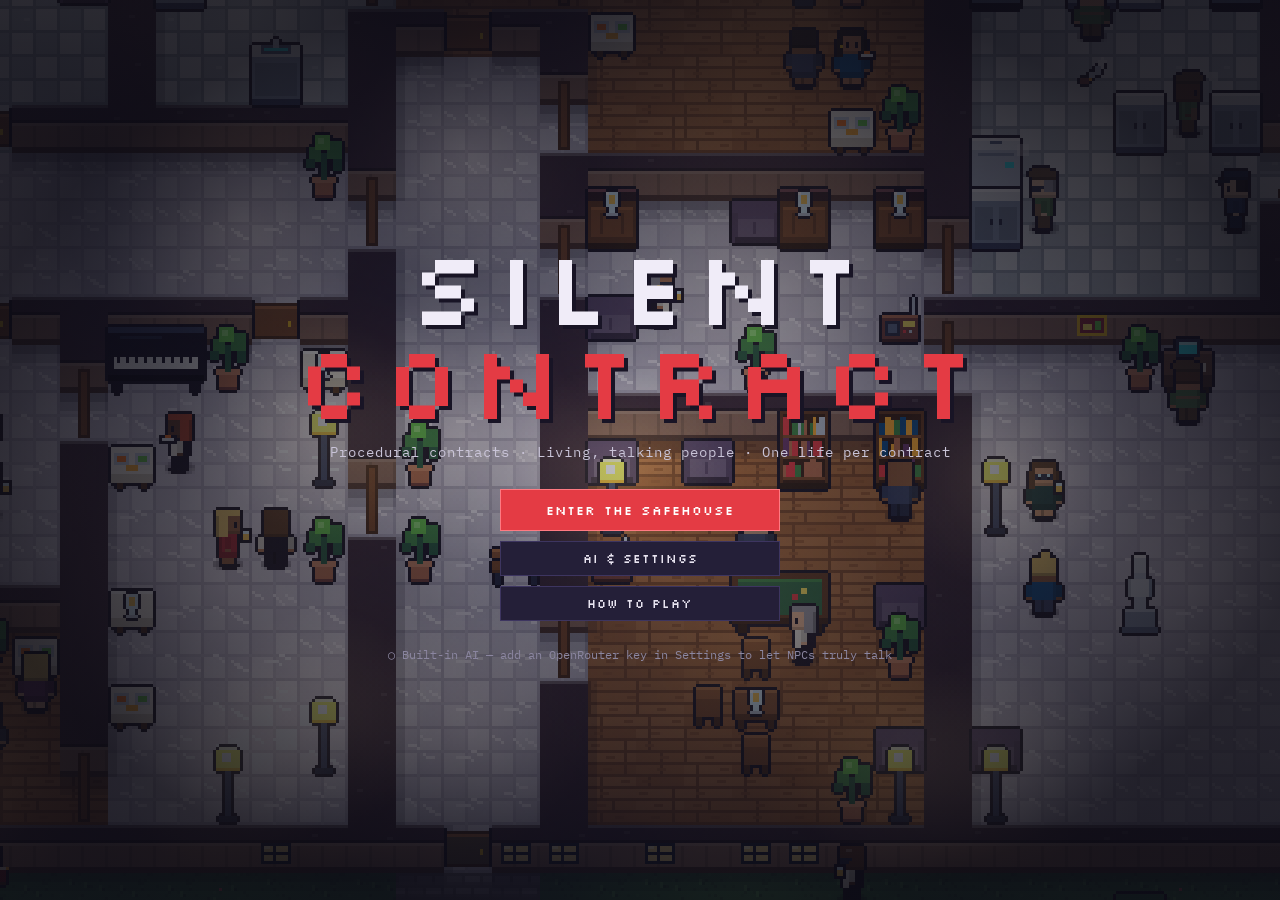
==== index.html @ fb24231e "Add files via upload" ====
<!doctype html>
<html lang="en">
<head>
  <meta charset="utf-8">
  <meta name="viewport" content="width=device-width, initial-scale=1">
  <title>Silent Contract</title>
  <link rel="preconnect" href="https://fonts.googleapis.com">
  <link rel="preconnect" href="https://fonts.gstatic.com" crossorigin>
  <link href="https://fonts.googleapis.com/css2?family=Silkscreen:wght@400;700&family=VT323&family=IBM+Plex+Mono:wght@400;600&display=swap" rel="stylesheet">
  <link rel="stylesheet" href="css/style.css">
</head>
<body>
  <canvas id="game"></canvas>

  <div id="hud" class="hidden">
    <div id="tl" class="panel">
      <div id="loc"></div>
      <div id="objectives"></div>
    </div>
    <div id="sus">
      <div class="eye"><i></i></div>
      <div class="sus-main">
        <div id="sus-label">UNDETECTED</div>
        <div id="sus-bar"><div id="sus-fill"></div></div>
        <div id="sus-sub"></div>
      </div>
    </div>
    <div id="tr" class="panel">
      <canvas id="minimap" width="132" height="100"></canvas>
      <div id="room"></div>
    </div>
    <div id="bl" class="panel">
      <img id="dz-portrait" alt="">
      <div class="dz">
        <div class="cap">DISGUISE</div>
        <div id="dz-name"></div>
        <div id="dz-flags"></div>
        <div id="hp"><div id="hp-fill"></div></div>
      </div>
    </div>
    <div id="bc">
      <div id="prompts"></div>
      <div id="inv-name"></div>
      <div id="inv"></div>
    </div>
    <div id="toasts"></div>
    <div id="bubbles"></div>
    <div id="inspect" class="hidden"></div>
    <div id="hint">TAB intel · M map · SPACE instinct · T talk · ESC pause</div>
    <div id="room-banner"><div class="rb-name"></div><div class="rb-tier"></div></div>
  </div>

  <div id="intel" class="panel hidden">
    <h2>INTEL</h2>
    <ul id="intel-list"></ul>
    <button id="intel-close">Close [TAB]</button>
  </div>

  <div id="bigmap" class="panel hidden">
    <div class="bm-head"><h2>SITE MAP</h2><div class="legend"><span class="t0">Public</span><span class="t1">Staff</span><span class="t2">Security</span><span class="t3">Private</span><span class="ex">Exit</span><span class="cam">Camera</span></div></div>
    <canvas id="bigmap-c"></canvas>
    <div class="dim">[M] close · Rooms you are not allowed in are outlined in red for your current disguise.</div>
  </div>

  <div id="fade"></div>

  <div id="dialog" class="hidden">
    <div class="dlg-head">
      <img id="dlg-portrait" alt="">
      <div class="who">
        <div id="dlg-mode"></div>
        <div id="dlg-name"></div>
        <div id="dlg-role"></div>
      </div>
      <div class="dlg-side">
        <div id="dlg-ai"></div>
        <div class="dlg-sus"><span>THEIR SUSPICION</span><div class="bar"><div id="dlg-susbar"></div></div></div>
      </div>
    </div>
    <div id="dlg-log"></div>
    <div id="dlg-chips"></div>
    <form id="dlg-form" autocomplete="off">
      <input id="dlg-input" maxlength="220" placeholder="Say anything… explain yourself, lie, persuade, ask questions">
      <button type="submit">Say ⏎</button>
      <button type="button" id="dlg-leave">Walk away</button>
    </form>
  </div>

  <div id="screen" class="hidden"></div>

  <script src="js/util.js"></script>
  <script src="js/sprites.js"></script>
  <script src="js/data.js"></script>
  <script src="js/mapgen.js"></script>
  <script src="js/llm.js"></script>
  <script src="js/input.js"></script>
  <script src="js/npc.js"></script>
  <script src="js/talk.js"></script>
  <script src="js/game.js"></script>
  <script src="js/render.js"></script>
  <script src="js/hud.js"></script>
  <script src="js/audio.js"></script>
  <script src="js/campaign.js"></script>
  <script src="js/main.js"></script>
</body>
</html>
---- css/style.css ----
:root {
  --bg: #0b0a12; --panel: rgba(14, 12, 24, 0.86); --panel2: rgba(24, 20, 40, 0.92); --line: rgba(255, 255, 255, 0.09);
  --ink: #e8e4f0; --dim: #8b86a0; --red: #e43b44; --red2: #ff5560; --gold: #e8b923; --green: #63c74d; --amber: #feae34; --cyan: #2ce8f5;
  --px: 'Silkscreen', 'VT323', monospace; --mono: 'IBM Plex Mono', ui-monospace, Menlo, monospace; --vt: 'VT323', monospace;
}
* { box-sizing: border-box; }
html, body { margin: 0; height: 100%; overflow: hidden; background: var(--bg); color: var(--ink); font-family: var(--mono); font-size: 14px; }
canvas#game { position: fixed; inset: 0; width: 100vw; height: 100vh; image-rendering: pixelated; cursor: none; display: block; }
.hidden { display: none !important; }
button { font-family: var(--px); font-size: 12px; letter-spacing: 1px; color: var(--ink); background: #241f38; border: 1px solid #3d3560; padding: 9px 14px; cursor: pointer; text-transform: uppercase; transition: background .12s, border-color .12s, transform .08s; }
button:hover:not(:disabled) { background: #332b52; border-color: #6a5ca8; }
button:active:not(:disabled) { transform: translateY(1px); }
button:disabled { opacity: .4; cursor: not-allowed; }
button.big { background: var(--red); border-color: #ff7a82; color: #fff; padding: 12px 22px; font-size: 13px; }
button.big:hover:not(:disabled) { background: #f24f58; }
button.ghost { background: transparent; border-color: #3d3560; color: var(--dim); }
kbd { font-family: var(--px); font-size: 10px; background: #e8e4f0; color: #181425; padding: 1px 5px; margin-right: 7px; border-bottom: 2px solid #8b86a0; }
.dim { color: var(--dim); }
.panel { background: var(--panel); border: 1px solid var(--line); backdrop-filter: blur(3px); }

/* ---------- HUD */
#hud { position: fixed; inset: 0; pointer-events: none; }
#tl { position: absolute; left: 14px; top: 14px; padding: 10px 12px; min-width: 250px; max-width: 330px; }
#loc { font-family: var(--px); font-size: 10px; color: var(--dim); letter-spacing: 1px; margin-bottom: 6px; }
.obj { font-size: 13px; padding: 2px 0; display: flex; gap: 8px; align-items: baseline; }
.obj .ck { width: 9px; height: 9px; border: 1px solid var(--red); flex: none; transform: translateY(1px); }
.obj.done { color: var(--dim); text-decoration: line-through; }
.obj.done .ck { background: var(--green); border-color: var(--green); }
.obj.exfil { color: var(--green); animation: pulse 1.2s infinite; }
.obj.exfil .ck { border-color: var(--green); }
.tells { margin: 4px 0 2px 17px; font-size: 12px; }
.tell { color: var(--dim); } .tell.known { color: var(--amber); }
.pay { margin-top: 7px; border-top: 1px solid var(--line); padding-top: 5px; font-size: 11px; color: var(--dim); }
.pay i { color: var(--gold); font-style: normal; }
@keyframes pulse { 50% { opacity: .55; } }

#sus { position: absolute; top: 14px; left: 50%; transform: translateX(-50%); display: flex; gap: 10px; align-items: center; background: var(--panel); border: 1px solid var(--line); padding: 8px 14px 8px 10px; min-width: 300px; }
#sus .eye { width: 30px; height: 18px; border: 2px solid currentColor; border-radius: 50%/60%; position: relative; color: #8b86a0; }
#sus .eye i { position: absolute; width: 8px; height: 8px; background: currentColor; border-radius: 50%; left: 9px; top: 3px; }
.sus-main { flex: 1; }
#sus-label { font-family: var(--px); font-size: 12px; letter-spacing: 2px; }
#sus-bar { height: 6px; background: #241f38; margin: 4px 0 3px; overflow: hidden; }
#sus-fill { height: 100%; width: 0; background: var(--amber); transition: width .12s; }
#sus-sub { font-size: 10px; color: var(--dim); }
#sus.lvl-clear { color: #c9c4d8; } #sus.lvl-clear #sus-label { color: #c9c4d8; }
#sus.lvl-tres .eye, #sus.lvl-tres #sus-label { color: var(--amber); }
#sus.lvl-sus .eye, #sus.lvl-sus #sus-label { color: var(--amber); }
#sus.lvl-sus { border-color: rgba(254,174,52,.5); }
#sus.lvl-hunt .eye, #sus.lvl-hunt #sus-label { color: var(--red2); } #sus.lvl-hunt #sus-fill { background: var(--red); } #sus.lvl-hunt { border-color: rgba(228,59,68,.6); }
#sus.lvl-combat { border-color: var(--red); box-shadow: 0 0 24px rgba(228,59,68,.45); animation: pulse .6s infinite; }
#sus.lvl-combat .eye, #sus.lvl-combat #sus-label { color: var(--red2); } #sus.lvl-combat #sus-fill { background: var(--red); }

#tr { position: absolute; right: 14px; top: 14px; padding: 6px; }
#minimap { width: 198px; height: 150px; image-rendering: pixelated; display: block; }
#room { font-family: var(--px); font-size: 10px; text-align: center; padding-top: 5px; letter-spacing: 1px; }
#room.tres { color: var(--red2); }

#bl { position: absolute; left: 14px; bottom: 14px; padding: 10px; display: flex; gap: 10px; align-items: center; min-width: 290px; }
#dz-portrait { width: 60px; height: 78px; image-rendering: pixelated; background: #1c1830; border: 1px solid var(--line); }
.cap { font-family: var(--px); font-size: 9px; color: var(--dim); letter-spacing: 2px; }
#dz-name { font-family: var(--px); font-size: 14px; margin: 2px 0 5px; }
#dz-flags { display: flex; flex-wrap: wrap; gap: 4px; max-width: 220px; }
.flag { font-family: var(--px); font-size: 8px; padding: 2px 5px; background: #2a2440; letter-spacing: 1px; }
.flag.bad { background: var(--red); color: #fff; } .flag.ok { background: #213a26; color: var(--green); } .flag.warn { background: #4a3a14; color: var(--amber); }
#hp { height: 4px; background: #2a2440; margin-top: 7px; } #hp-fill { height: 100%; background: var(--red); width: 100%; }

#bc { position: absolute; bottom: 14px; left: 50%; transform: translateX(-50%); display: flex; flex-direction: column; align-items: center; gap: 6px; }
#prompts { display: flex; flex-direction: column; align-items: center; gap: 4px; min-height: 10px; }
.prompt { background: var(--panel2); border: 1px solid var(--line); padding: 5px 10px; font-size: 13px; }
.prompt.warn { border-color: rgba(228,59,68,.5); } .prompt.off { color: var(--dim); }
#inv-name { font-family: var(--px); font-size: 10px; letter-spacing: 1px; color: #c9c4d8; }
#inv { display: flex; gap: 4px; }
.slot { width: 46px; height: 46px; background: var(--panel); border: 1px solid var(--line); position: relative; display: grid; place-items: center; }
.slot img { width: 36px; height: 36px; image-rendering: pixelated; }
.slot.sel { border-color: #fff; box-shadow: 0 0 0 1px #fff inset; background: #2a2444; }
.slot.illegal.sel { border-color: var(--red); box-shadow: 0 0 0 1px var(--red) inset; }
.slot .k { position: absolute; left: 3px; top: 1px; font-family: var(--px); font-size: 8px; color: var(--dim); }
.slot .n { position: absolute; right: 3px; bottom: 1px; font-family: var(--px); font-size: 9px; }

#toasts { position: absolute; right: 14px; top: 200px; display: flex; flex-direction: column; gap: 5px; align-items: flex-end; width: 360px; }
.toast { background: var(--panel2); border-left: 3px solid #8b86a0; padding: 7px 11px; font-size: 12px; animation: tin .25s ease-out; transition: opacity .6s, transform .6s; max-width: 360px; }
.toast.out { opacity: 0; transform: translateX(20px); }
.toast.bad { border-color: var(--red); color: #ffd0d3; } .toast.good { border-color: var(--green); color: #d6ffd0; } .toast.warn { border-color: var(--amber); }
.toast.intel { border-color: var(--cyan); color: #d4fbff; } .toast.info { border-color: #7a6ad8; }
@keyframes tin { from { opacity: 0; transform: translateX(30px); } }

#bubbles { position: absolute; inset: 0; overflow: hidden; }
.bubble { position: absolute; left: 0; top: 0; max-width: 230px; background: #f4f1fa; color: #181425; font-family: var(--vt); font-size: 19px; line-height: 17px; padding: 4px 8px 5px; border: 2px solid #181425; box-shadow: 2px 2px 0 rgba(0,0,0,.4); white-space: normal; text-align: center; }
.bubble::after { content: ''; position: absolute; left: 50%; bottom: -7px; margin-left: -5px; border: 5px solid transparent; border-top-color: #181425; border-bottom: 0; }
.bubble.me { background: #2a2444; color: #fff; border-color: #6a5ca8; }
.bubble.tgt { background: #ffe1e3; }
.bubble.hostile { background: var(--red); color: #fff; }
#inspect { position: absolute; left: 0; top: 0; display: flex; gap: 10px; background: var(--panel2); border: 1px solid var(--line); padding: 8px 10px; max-width: 290px; font-size: 12px; }
#inspect img { width: 45px; height: 58px; image-rendering: pixelated; }
#inspect .role { color: var(--dim); font-size: 11px; margin-top: 2px; }
#inspect .tgt { color: var(--red2); } #inspect .sus { color: var(--amber); } #inspect .enf { color: #fff; }
.tellgrid { display: grid; grid-template-columns: 1fr 1fr; gap: 1px 8px; margin-top: 5px; font-size: 11px; }
.tellgrid .y { color: var(--ink); } .tellgrid .n { color: #5a5470; } .tellgrid .u { color: var(--dim); } .tellgrid .k { text-decoration: underline; text-decoration-color: var(--amber); }
#hint { position: absolute; right: 14px; bottom: 14px; font-family: var(--px); font-size: 9px; color: var(--dim); letter-spacing: 1px; }

#intel { position: fixed; left: 50%; top: 50%; transform: translate(-50%, -50%); width: min(560px, 92vw); max-height: 70vh; overflow: auto; padding: 18px 22px; z-index: 5; }
#intel h2 { font-family: var(--px); margin: 0 0 10px; letter-spacing: 3px; color: var(--cyan); }
#intel ul { padding-left: 18px; } #intel li { margin: 7px 0; line-height: 1.4; }

/* ---------- dialogue */
#dialog { position: fixed; left: 50%; bottom: 18px; transform: translateX(-50%); width: min(720px, 94vw); background: rgba(12, 10, 22, 0.96); border: 1px solid #3d3560; box-shadow: 0 10px 40px rgba(0,0,0,.6); z-index: 6; padding: 12px 14px; animation: dlg .18s ease-out; }
@keyframes dlg { from { transform: translate(-50%, 20px); opacity: 0; } }
.dlg-head { display: flex; gap: 12px; align-items: center; border-bottom: 1px solid var(--line); padding-bottom: 9px; }
#dlg-portrait { width: 60px; height: 78px; image-rendering: pixelated; background: #1c1830; border: 1px solid var(--line); }
.who { flex: 1; }
#dlg-mode { font-family: var(--px); font-size: 9px; color: var(--amber); letter-spacing: 1px; }
#dlg-name { font-family: var(--px); font-size: 16px; margin: 3px 0; }
#dlg-role { color: var(--dim); font-size: 12px; }
.dlg-side { width: 180px; text-align: right; }
#dlg-ai { font-family: var(--px); font-size: 9px; color: var(--dim); margin-bottom: 8px; } #dlg-ai.on { color: var(--cyan); }
.dlg-sus span { font-family: var(--px); font-size: 8px; color: var(--dim); letter-spacing: 1px; }
.dlg-sus .bar { height: 6px; background: #241f38; margin-top: 3px; } #dlg-susbar { height: 100%; background: var(--green); transition: width .3s; }
#dlg-susbar.mid { background: var(--amber); } #dlg-susbar.hi { background: var(--red); }
#dlg-log { max-height: 190px; overflow: auto; padding: 8px 2px; display: flex; flex-direction: column; gap: 6px; }
.ln { line-height: 1.4; font-size: 14px; } .ln b { font-family: var(--px); font-size: 10px; margin-right: 6px; color: var(--amber); }
.ln.you b { color: #a79cf0; } .ln.you { color: #cfc8f5; }
.ln.typing i { animation: pulse .7s infinite; }
#dlg-chips { display: flex; flex-wrap: wrap; gap: 5px; margin: 4px 0 8px; }
.chip { font-family: var(--mono); text-transform: none; letter-spacing: 0; font-size: 11px; padding: 4px 8px; background: #1c1830; border-color: #2e2850; color: #b9b2d6; }
#dlg-form { display: flex; gap: 6px; }
#dlg-input { flex: 1; background: #1a162c; border: 1px solid #3d3560; color: #fff; font-family: var(--mono); font-size: 14px; padding: 10px 12px; outline: none; }
#dlg-input:focus { border-color: #8a7ae0; }

/* ---------- screens */
#screen { position: fixed; inset: 0; z-index: 10; overflow: auto; cursor: default; }
#screen.title { background: radial-gradient(ellipse at center, rgba(11,10,18,.25), rgba(11,10,18,.85) 75%); display: grid; place-items: center; }
.title-wrap { text-align: center; padding: 24px; }
.logo { font-family: var(--px); line-height: .9; text-shadow: 4px 4px 0 #181425; }
.logo-a { display: block; font-size: clamp(42px, 9vw, 104px); letter-spacing: 10px; color: #f0ecf8; }
.logo-b { display: block; font-size: clamp(42px, 9vw, 104px); letter-spacing: 10px; color: var(--red); }
.tag { color: #c9c4d8; margin: 18px 0 28px; letter-spacing: 1px; }
.menu { display: flex; flex-direction: column; gap: 10px; align-items: center; }
.menu button { min-width: 280px; }
.ai-pill { margin-top: 26px; font-size: 12px; color: var(--dim); } .ai-pill.on { color: var(--cyan); }

#screen.safehouse, #screen.results-s, #screen.pause-s { background: rgba(9, 8, 16, 0.9); }
.sh header { position: sticky; top: 0; display: flex; align-items: center; gap: 20px; padding: 14px 26px; background: rgba(12,10,22,.97); border-bottom: 1px solid var(--line); z-index: 2; flex-wrap: wrap; }
.brand { font-family: var(--px); font-size: 18px; letter-spacing: 3px; } .brand b { color: var(--red); } .brand span { font-size: 9px; color: var(--dim); margin-left: 10px; letter-spacing: 2px; }
.sh nav { display: flex; gap: 4px; flex: 1; }
.sh nav button.on { background: #3a3060; border-color: #8a7ae0; }
.wallet { text-align: right; } .wallet .m { font-family: var(--px); font-size: 18px; color: var(--gold); } .wallet .lv { font-size: 11px; color: var(--dim); }
.xp { width: 140px; height: 3px; background: #2a2440; margin-top: 4px; margin-left: auto; } .xp i { display: block; height: 100%; background: var(--cyan); }
.sh main, .brief, .results, .how, .pause { max-width: 1080px; margin: 0 auto; padding: 26px; }
h1, h2, h3 { font-family: var(--px); font-weight: 400; letter-spacing: 2px; }
h1 { font-size: 34px; margin: 6px 0 12px; } h2 { font-size: 20px; margin: 22px 0 10px; } h3 { font-size: 13px; margin: 18px 0 8px; color: #c9c4d8; }
.lead { color: #c9c4d8; line-height: 1.6; max-width: 820px; }
.kicker { font-family: var(--px); font-size: 10px; color: var(--amber); letter-spacing: 2px; }
.cards { display: grid; grid-template-columns: repeat(auto-fill, minmax(230px, 1fr)); gap: 12px; margin-top: 16px; }
.card { background: var(--panel2); border: 1px solid var(--line); padding: 16px; display: flex; flex-direction: column; gap: 6px; }
.card h3 { margin: 4px 0 0; font-size: 15px; color: var(--ink); }
.card button { margin-top: auto; }
.card.syn p { color: #c9c4d8; line-height: 1.5; flex: 1; }
.card.showdown { border-color: rgba(254,174,52,.6); box-shadow: 0 0 0 1px rgba(254,174,52,.25) inset; }
.card.t-done, .card.t-failed { opacity: .5; }
.badges { display: flex; gap: 5px; flex-wrap: wrap; min-height: 4px; }
.badge { font-family: var(--px); font-size: 9px; padding: 3px 6px; letter-spacing: 1px; }
.badge.sd { background: var(--amber); color: #181425; } .badge.al { background: var(--red); color: #fff; } .badge.ok { background: #213a26; color: var(--green); }
.tinfo { font-size: 12px; color: var(--dim); margin: 6px 0; }
.camp-head { display: flex; justify-content: space-between; align-items: flex-end; flex-wrap: wrap; gap: 12px; }
.pips { display: flex; gap: 6px; } .pip { width: 40px; height: 40px; display: grid; place-items: center; border: 1px solid #3d3560; font-family: var(--px); font-size: 12px; color: var(--dim); }
.pip.done { background: #2a1a20; color: var(--red); border-color: var(--red); } .pip.cur { border-color: var(--amber); color: var(--amber); }
.rules { margin-top: 22px; font-size: 12px; color: var(--dim); line-height: 1.7; border-top: 1px solid var(--line); padding-top: 12px; }
.rules b { color: var(--ink); }
.foot { display: flex; gap: 10px; justify-content: flex-end; margin-top: 24px; }
.items { display: grid; grid-template-columns: repeat(auto-fill, minmax(300px, 1fr)); gap: 8px; }
.item { display: flex; gap: 10px; align-items: center; background: var(--panel2); border: 1px solid var(--line); padding: 10px; font-size: 13px; }
.item > div { flex: 1; } .item .dim { font-size: 11px; margin-top: 2px; }
.item.r-rare { border-left: 3px solid #4a8ae0; } .item.r-epic { border-left: 3px solid #a65cd8; }
.item.pickable { cursor: pointer; } .item.pickable:hover { border-color: #6a5ca8; } .item.pickable.on { border-color: var(--red); background: #2a1824; }
.ico { width: 36px; height: 36px; image-rendering: pixelated; vertical-align: middle; }
p .ico { width: 24px; height: 24px; }
.stats { display: grid; grid-template-columns: repeat(auto-fill, minmax(170px, 1fr)); gap: 6px; margin-top: 10px; }
.stats div { display: flex; justify-content: space-between; background: var(--panel2); padding: 8px 10px; font-size: 12px; } .stats span { color: var(--dim); }
.form { display: flex; flex-direction: column; gap: 12px; max-width: 640px; }
.form label { display: flex; flex-direction: column; gap: 5px; font-size: 12px; color: var(--dim); }
.form label.chk { flex-direction: row; align-items: center; gap: 8px; }
.form input[type=password], .form input[type=text], .form input:not([type]) { background: #1a162c; border: 1px solid #3d3560; color: #fff; font-family: var(--mono); font-size: 13px; padding: 9px 11px; flex: 1; outline: none; }
.row { display: flex; gap: 8px; align-items: center; flex-wrap: wrap; }
#ai-status { font-size: 12px; } #ai-status.ok { color: var(--green); } #ai-status.bad { color: var(--red2); }
.cols { display: grid; grid-template-columns: 1fr 1.3fr; gap: 26px; }
@media (max-width: 760px) { .cols { grid-template-columns: 1fr; } }
.po { margin: 8px 0; font-size: 13px; } .po i { color: var(--gold); font-style: normal; } .po .dim { font-size: 11px; }
.brief .badge.al { font-size: 9px; }
.results { text-align: center; } .results .ledger, .results .stats { text-align: left; max-width: 520px; margin: 18px auto; }
.results.win h1 { color: var(--green); } .results.lose h1 { color: var(--red2); }
.ledger div { display: flex; justify-content: space-between; padding: 6px 2px; border-bottom: 1px dashed var(--line); }
.ledger .miss { color: var(--dim); } .ledger .tot { font-family: var(--px); color: var(--gold); border-bottom: 0; padding-top: 10px; }
.results .foot { justify-content: center; }
.good { color: var(--green); } .bad { color: var(--red2); } p.big { font-family: var(--px); font-size: 14px; }
.pause { text-align: center; padding-top: 18vh; }
.how table { border-collapse: collapse; font-size: 13px; } .how td { padding: 5px 8px; vertical-align: top; } .how p { line-height: 1.55; color: #c9c4d8; font-size: 13px; }

/* ---------- full map, room banner, fades, ratings */
#bigmap { position: fixed; left: 50%; top: 50%; transform: translate(-50%, -50%); z-index: 5; padding: 14px 16px; max-width: 96vw; max-height: 94vh; display: flex; flex-direction: column; gap: 8px; }
#bigmap h2 { margin: 0; font-size: 16px; color: var(--cyan); }
#bigmap-c { image-rendering: pixelated; max-width: 92vw; max-height: 78vh; background: #0b0a12; }
.bm-head { display: flex; justify-content: space-between; align-items: center; gap: 16px; flex-wrap: wrap; }
.legend { display: flex; gap: 10px; font-size: 11px; } .legend span::before { content: ''; display: inline-block; width: 9px; height: 9px; margin-right: 5px; vertical-align: -1px; }
.legend .t0::before { background: #5a6988; } .legend .t1::before { background: #4d8a5c; } .legend .t2::before { background: #b88a3a; } .legend .t3::before { background: #a23a4a; } .legend .ex::before { background: #63c74d; } .legend .cam::before { background: #ff2a3a; border-radius: 50%; }
#room-banner { position: absolute; top: 92px; left: 50%; transform: translateX(-50%); text-align: center; opacity: 0; transition: opacity .5s; text-shadow: 2px 2px 0 #000; }
#room-banner.on { opacity: 1; transition: opacity .15s; }
.rb-name { font-family: var(--px); font-size: 18px; letter-spacing: 4px; }
.rb-tier { font-family: var(--px); font-size: 9px; letter-spacing: 3px; color: var(--dim); margin-top: 3px; } .rb-tier.bad { color: var(--red2); }
#fade { position: fixed; inset: 0; background: #0b0a12; pointer-events: none; opacity: 0; z-index: 20; transition: opacity .35s; }
#fade.on { opacity: 1; transition: opacity .2s; }
.rating { display: inline-block; font-family: var(--px); font-size: 16px; letter-spacing: 4px; padding: 8px 18px; margin: 4px 0 6px; border: 2px solid currentColor; }
.rating.r-ghost, .rating.r-silent { color: var(--cyan); box-shadow: 0 0 24px rgba(44,232,245,.25); } .rating.r-professional { color: var(--green); } .rating.r-messy { color: var(--amber); } .rating.r-massacre { color: var(--red2); }

.arch { font-family: var(--px); font-size: 8px; letter-spacing: 1px; background: #3a1a22; color: var(--red2); padding: 1px 4px; margin-left: 4px; vertical-align: 1px; }
.obj .tm { font-style: normal; color: var(--amber); font-size: 11px; } .obj .tm.bad { color: var(--red2); }
.ttypes { display: flex; flex-wrap: wrap; gap: 8px; margin-top: 12px; }
.tt { background: var(--panel2); border-left: 3px solid var(--red); padding: 8px 12px; display: flex; flex-direction: column; gap: 3px; font-size: 12px; }
.tt b { font-family: var(--px); font-size: 11px; letter-spacing: 1px; color: var(--ink); } .tt span { color: var(--dim); }
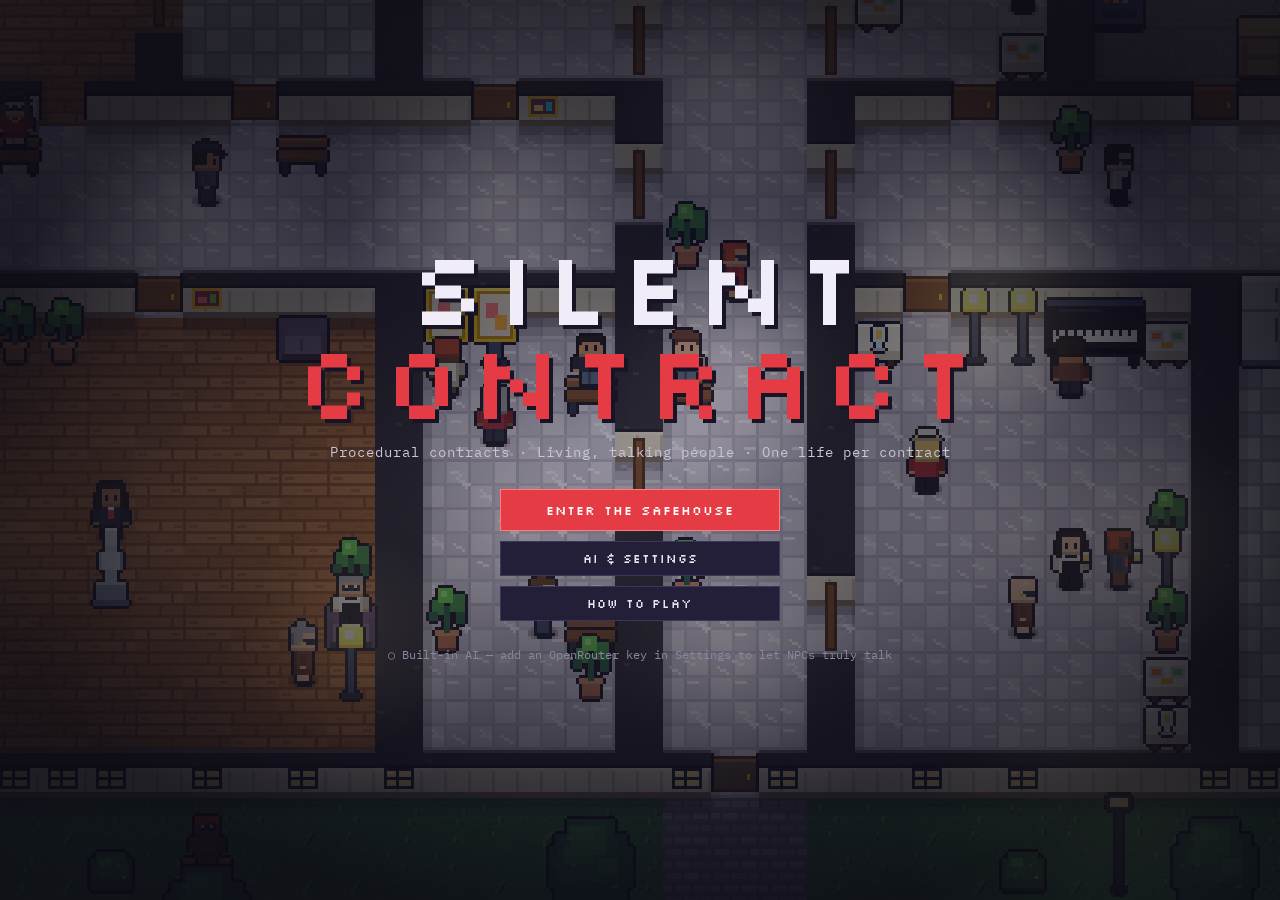
==== commit fb19c67e: "Add files via upload" ====
--- a/index.html
+++ b/index.html
@@ -26,7 +26,7 @@
       </div>
     </div>
     <div id="tr" class="panel">
-      <canvas id="minimap" width="132" height="100"></canvas>
+      <canvas id="minimap" width="264" height="200"></canvas>
       <div id="room"></div>
     </div>
     <div id="bl" class="panel">
@@ -40,19 +40,26 @@
     </div>
     <div id="bc">
       <div id="prompts"></div>
+      <div id="inv-desc"></div>
       <div id="inv-name"></div>
       <div id="inv"></div>
     </div>
     <div id="toasts"></div>
+    <div id="room-labels"></div>
+    <div id="chatter"></div>
     <div id="bubbles"></div>
     <div id="inspect" class="hidden"></div>
-    <div id="hint">TAB intel · M map · SPACE instinct · T talk · ESC pause</div>
+    <div id="hint">TAB intel · M map · SPACE instinct · T talk · Y say aloud · ESC pause</div>
     <div id="room-banner"><div class="rb-name"></div><div class="rb-tier"></div></div>
   </div>
 
   <div id="intel" class="panel hidden">
     <h2>INTEL</h2>
     <ul id="intel-list"></ul>
+    <h3>YOUR RUMORS</h3>
+    <ul id="intel-rumors"></ul>
+    <h3>OVERHEARD</h3>
+    <div id="intel-heard"></div>
     <button id="intel-close">Close [TAB]</button>
   </div>
 
@@ -60,6 +67,12 @@
     <div class="bm-head"><h2>SITE MAP</h2><div class="legend"><span class="t0">Public</span><span class="t1">Staff</span><span class="t2">Security</span><span class="t3">Private</span><span class="ex">Exit</span><span class="cam">Camera</span></div></div>
     <canvas id="bigmap-c"></canvas>
     <div class="dim">[M] close · Rooms you are not allowed in are outlined in red for your current disguise.</div>
+  </div>
+
+  <div id="saybox" class="hidden">
+    <div class="say-head"><span>SAY ALOUD</span><div class="vols"><button type="button" data-vol="whisper">🤫 Whisper</button><button type="button" data-vol="say">💬 Say</button><button type="button" data-vol="shout">📢 Shout</button></div><span id="say-count"></span></div>
+    <form id="say-form" autocomplete="off"><input id="say-input" maxlength="160" placeholder="Everyone nearby hears this… e.g. Free champagne in the Ballroom!"><button type="submit">Say ⏎</button><button type="button" id="say-cancel">Cancel</button></form>
+    <div class="dim">TAB changes volume · Shouting reaches far but draws attention · ESC cancels</div>
   </div>
 
   <div id="fade"></div>
@@ -74,6 +87,7 @@
       </div>
       <div class="dlg-side">
         <div id="dlg-ai"></div>
+        <div id="dlg-mood"></div>
         <div class="dlg-sus"><span>THEIR SUSPICION</span><div class="bar"><div id="dlg-susbar"></div></div></div>
       </div>
     </div>
@@ -96,6 +110,7 @@
   <script src="js/input.js"></script>
   <script src="js/npc.js"></script>
   <script src="js/talk.js"></script>
+  <script src="js/shout.js"></script>
   <script src="js/game.js"></script>
   <script src="js/render.js"></script>
   <script src="js/hud.js"></script>
--- a/css/style.css
+++ b/css/style.css
@@ -51,7 +51,7 @@
 #sus.lvl-combat .eye, #sus.lvl-combat #sus-label { color: var(--red2); } #sus.lvl-combat #sus-fill { background: var(--red); }
 
 #tr { position: absolute; right: 14px; top: 14px; padding: 6px; }
-#minimap { width: 198px; height: 150px; image-rendering: pixelated; display: block; }
+#minimap { width: min(330px, 28vw); height: auto; aspect-ratio: 264 / 200; image-rendering: pixelated; display: block; }
 #room { font-family: var(--px); font-size: 10px; text-align: center; padding-top: 5px; letter-spacing: 1px; }
 #room.tres { color: var(--red2); }
 
@@ -77,7 +77,7 @@
 .slot .k { position: absolute; left: 3px; top: 1px; font-family: var(--px); font-size: 8px; color: var(--dim); }
 .slot .n { position: absolute; right: 3px; bottom: 1px; font-family: var(--px); font-size: 9px; }
 
-#toasts { position: absolute; right: 14px; top: 200px; display: flex; flex-direction: column; gap: 5px; align-items: flex-end; width: 360px; }
+#toasts { position: absolute; right: 14px; top: calc(min(330px, 28vw) * 0.76 + 64px); display: flex; flex-direction: column; gap: 5px; align-items: flex-end; width: 360px; }
 .toast { background: var(--panel2); border-left: 3px solid #8b86a0; padding: 7px 11px; font-size: 12px; animation: tin .25s ease-out; transition: opacity .6s, transform .6s; max-width: 360px; }
 .toast.out { opacity: 0; transform: translateX(20px); }
 .toast.bad { border-color: var(--red); color: #ffd0d3; } .toast.good { border-color: var(--green); color: #d6ffd0; } .toast.warn { border-color: var(--amber); }
@@ -216,3 +216,44 @@
 .ttypes { display: flex; flex-wrap: wrap; gap: 8px; margin-top: 12px; }
 .tt { background: var(--panel2); border-left: 3px solid var(--red); padding: 8px 12px; display: flex; flex-direction: column; gap: 3px; font-size: 12px; }
 .tt b { font-family: var(--px); font-size: 11px; letter-spacing: 1px; color: var(--ink); } .tt span { color: var(--dim); }
+
+#room-labels { position: absolute; inset: 0; overflow: hidden; }
+.rlabel { position: absolute; left: 0; top: 0; text-align: center; white-space: nowrap; text-shadow: 1px 1px 0 #000, -1px 1px 0 #000, 1px -1px 0 #000, -1px -1px 0 #000; pointer-events: none; }
+.rlabel b { display: block; font-family: var(--px); font-size: 11px; letter-spacing: 2px; font-weight: 400; }
+.rlabel span { display: block; font-family: var(--px); font-size: 8px; letter-spacing: 1px; margin-top: 2px; }
+.rlabel.ok b { color: #d6ffd0; } .rlabel.ok span { color: var(--green); }
+.rlabel.no b { color: #ffd0d3; } .rlabel.no span { color: var(--red2); }
+.toast.tip { border-color: #fee761; color: #fff6c8; background: rgba(40,34,14,.94); max-width: 380px; line-height: 1.45; }
+.toast.tip::before { content: 'TIP · '; font-family: var(--px); font-size: 9px; color: #fee761; }
+#inv-desc { font-size: 11px; color: var(--dim); max-width: 420px; text-align: center; }
+
+/* ---------- AI visibility */
+#chatter { position: absolute; right: 14px; bottom: 34px; width: min(380px, 34vw); display: flex; flex-direction: column; gap: 3px; }
+#chatter .ch-head { font-family: var(--px); font-size: 8px; letter-spacing: 2px; color: var(--dim); }
+.ch { background: rgba(14,12,24,.82); border-left: 2px solid #6a5ca8; padding: 4px 8px; font-size: 12px; line-height: 1.35; animation: tin .25s ease-out; }
+.ch b { color: #c9b8ff; margin-right: 4px; } .ch.radio { border-color: var(--amber); } .ch.radio b { color: var(--amber); }
+.ch i { color: var(--dim); font-style: normal; margin-right: 4px; font-size: 10px; }
+#intel h3 { color: var(--cyan); margin: 16px 0 6px; font-size: 11px; }
+#intel-heard { max-height: 30vh; overflow: auto; display: flex; flex-direction: column; gap: 3px; }
+.aibadge { font-family: var(--px); font-size: 8px; color: var(--cyan); letter-spacing: 1px; }
+.bubble.thought { background: rgba(30,26,52,.92); color: #cfc6ff; border-color: #6a5ca8; font-style: italic; font-size: 16px; }
+.bubble.thought::after { border-top-color: #6a5ca8; }
+.thought { color: #a79cf0; font-style: italic; font-size: 12px; margin: 2px 0 0 0; }
+.delta { font-family: var(--px); font-size: 8px; padding: 1px 4px; margin-left: 4px; letter-spacing: 1px; vertical-align: 1px; }
+.delta.up { background: #4a1820; color: var(--red2); } .delta.down { background: #183a20; color: var(--green); }
+#dlg-mood { font-family: var(--px); font-size: 10px; letter-spacing: 1px; margin-bottom: 8px; color: #e8e4f0; min-height: 12px; }
+#dialog.mode-phone { border-color: var(--cyan); } #dialog.mode-phone #dlg-mode { color: var(--cyan); }
+#dialog.mode-interrogate { border-color: var(--red); } #dialog.mode-interrogate #dlg-mode { color: var(--red2); }
+#dialog.mode-radio { border-color: var(--amber); }
+
+.sandbox { display: flex; gap: 18px; align-items: center; flex-wrap: wrap; background: linear-gradient(90deg, rgba(44,232,245,.08), rgba(44,232,245,0)); border: 1px solid rgba(44,232,245,.25); padding: 12px 14px; margin-bottom: 8px; }
+.sandbox > div:first-child { display: flex; flex-direction: column; gap: 3px; max-width: 360px; } .sandbox b { font-family: var(--px); font-size: 13px; letter-spacing: 2px; color: var(--cyan); font-weight: 400; } .sandbox span { font-size: 12px; color: var(--dim); }
+.sb-themes { display: flex; flex-wrap: wrap; gap: 5px; flex: 1; } .sb-themes button { font-size: 10px; padding: 7px 9px; }
+
+#saybox { position: fixed; left: 50%; bottom: 120px; transform: translateX(-50%); width: min(620px, 94vw); background: rgba(12,10,22,.96); border: 1px solid var(--amber); box-shadow: 0 10px 40px rgba(0,0,0,.6); z-index: 6; padding: 10px 12px; display: flex; flex-direction: column; gap: 8px; animation: dlg .15s ease-out; }
+.say-head { display: flex; align-items: center; gap: 10px; flex-wrap: wrap; } .say-head > span:first-child { font-family: var(--px); font-size: 11px; letter-spacing: 2px; color: var(--amber); }
+.vols { display: flex; gap: 4px; } .vols button { font-size: 10px; padding: 5px 8px; } .vols button.on { background: #4a3a14; border-color: var(--amber); color: #fff; }
+#say-count { font-size: 11px; color: var(--dim); margin-left: auto; }
+#say-form { display: flex; gap: 6px; }
+#say-input { flex: 1; background: #1a162c; border: 1px solid #3d3560; color: #fff; font-family: var(--mono); font-size: 14px; padding: 10px 12px; outline: none; } #say-input:focus { border-color: var(--amber); }
+#saybox .dim { font-size: 11px; }
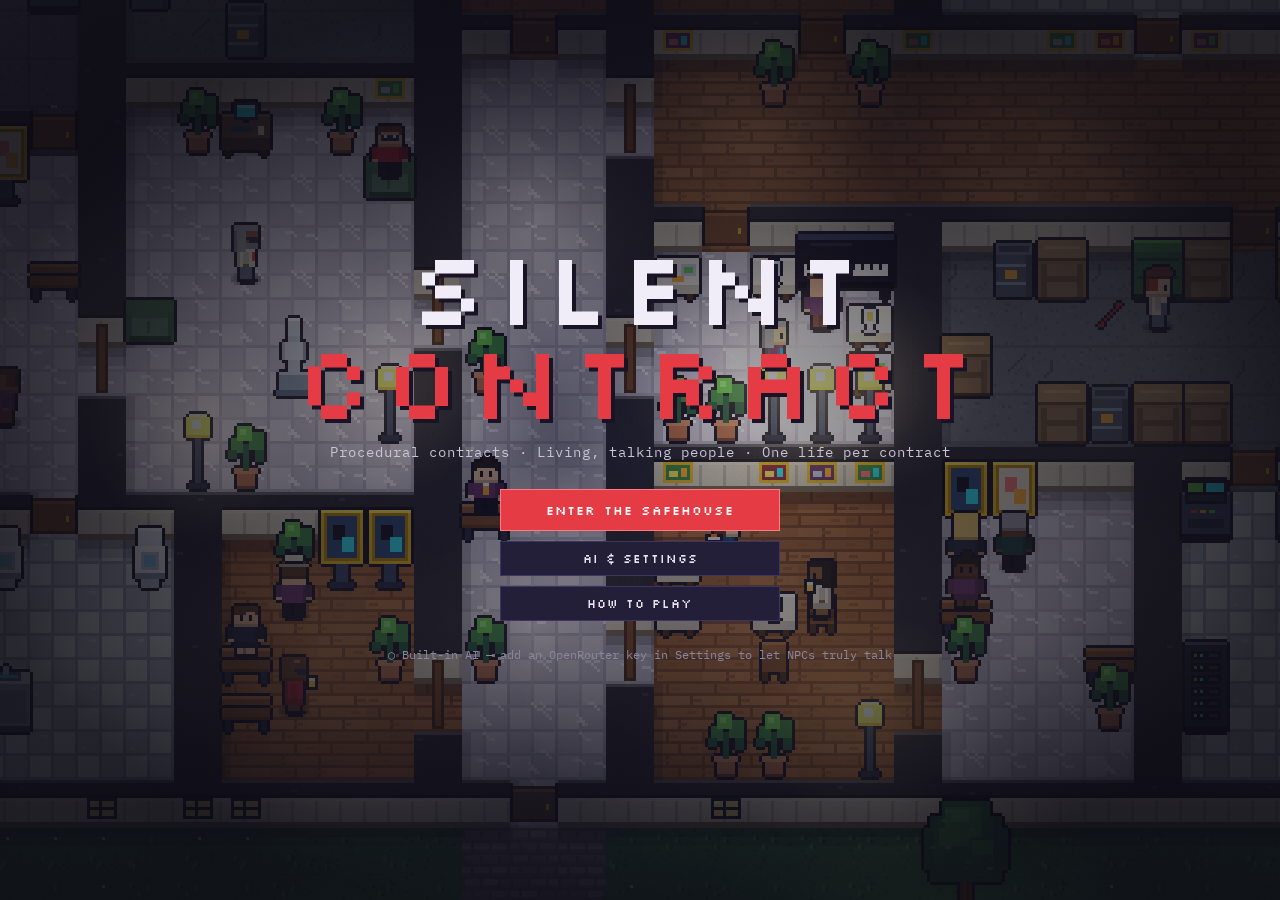
==== commit fd1737a4: "Add files via upload" ====
--- a/index.html
+++ b/index.html
@@ -7,7 +7,8 @@
   <link rel="preconnect" href="https://fonts.googleapis.com">
   <link rel="preconnect" href="https://fonts.gstatic.com" crossorigin>
   <link href="https://fonts.googleapis.com/css2?family=Silkscreen:wght@400;700&family=VT323&family=IBM+Plex+Mono:wght@400;600&display=swap" rel="stylesheet">
-  <link rel="stylesheet" href="css/style.css">
+  <!-- bump ?v= on every release so browsers fetch fresh files instead of cached ones -->
+  <link rel="stylesheet" href="css/style.css?v=8">
 </head>
 <body>
   <canvas id="game"></canvas>
@@ -102,20 +103,20 @@
 
   <div id="screen" class="hidden"></div>
 
-  <script src="js/util.js"></script>
-  <script src="js/sprites.js"></script>
-  <script src="js/data.js"></script>
-  <script src="js/mapgen.js"></script>
-  <script src="js/llm.js"></script>
-  <script src="js/input.js"></script>
-  <script src="js/npc.js"></script>
-  <script src="js/talk.js"></script>
-  <script src="js/shout.js"></script>
-  <script src="js/game.js"></script>
-  <script src="js/render.js"></script>
-  <script src="js/hud.js"></script>
-  <script src="js/audio.js"></script>
-  <script src="js/campaign.js"></script>
-  <script src="js/main.js"></script>
+  <script src="js/util.js?v=8"></script>
+  <script src="js/sprites.js?v=8"></script>
+  <script src="js/data.js?v=8"></script>
+  <script src="js/mapgen.js?v=8"></script>
+  <script src="js/llm.js?v=8"></script>
+  <script src="js/input.js?v=8"></script>
+  <script src="js/npc.js?v=8"></script>
+  <script src="js/talk.js?v=8"></script>
+  <script src="js/shout.js?v=8"></script>
+  <script src="js/game.js?v=8"></script>
+  <script src="js/render.js?v=8"></script>
+  <script src="js/hud.js?v=8"></script>
+  <script src="js/audio.js?v=8"></script>
+  <script src="js/campaign.js?v=8"></script>
+  <script src="js/main.js?v=8"></script>
 </body>
 </html>
